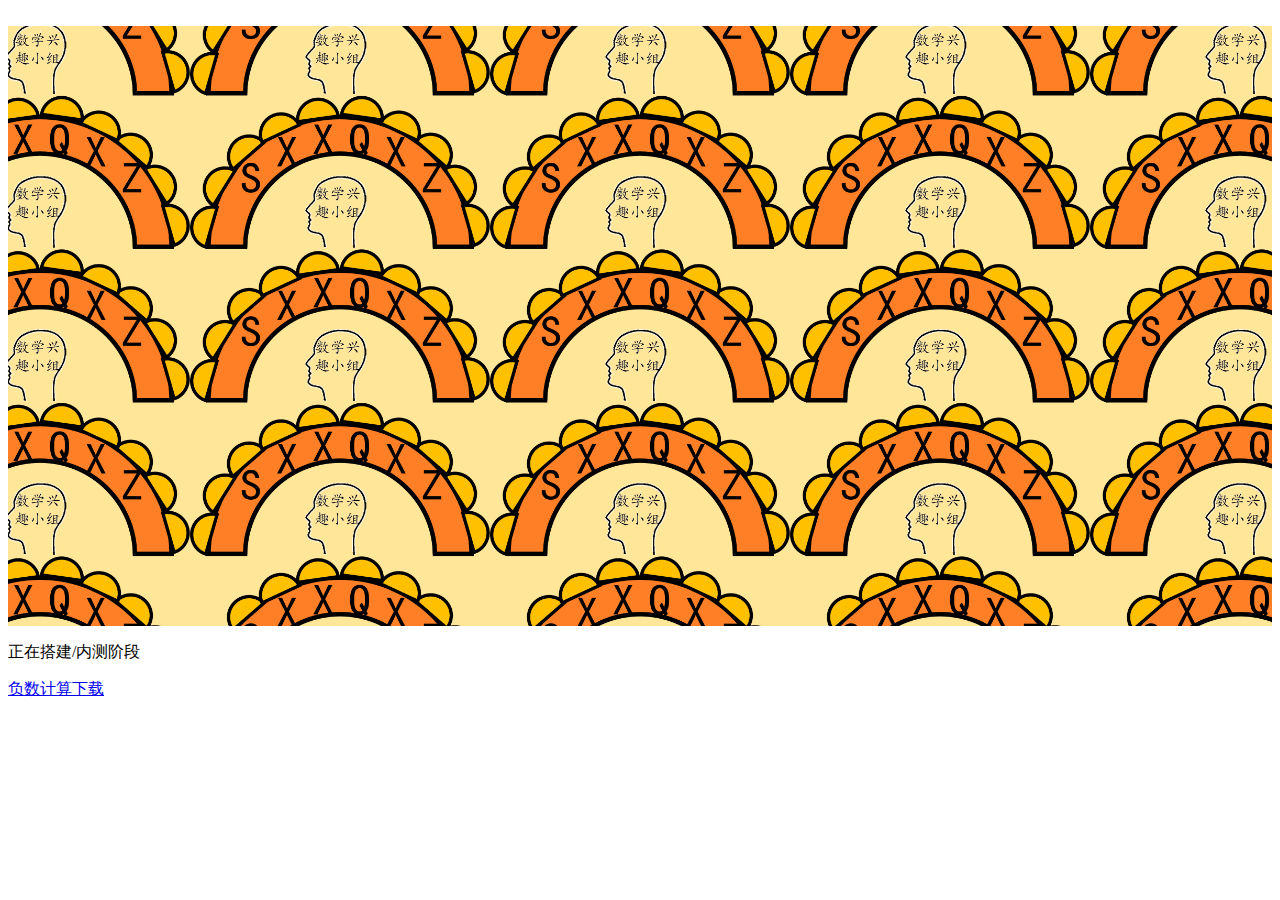
==== main.html @ 480b9463 "Add files via upload" ====
﻿﻿<!DOCTYPE html>
<html>
<head>
    <meta charset="UTF-8" />
    <title>欢迎来到南京市金陵中学实验小学2018级3班数学兴趣小组官网</title>
    <style>
        .box {
            height: 600px;
            background-image: url("./图标透明有色背景-第二代.png");
            background-size: 300px;
            background-repeat: repeat;
            background-position: center;
        }
    </style>
</head>
<body>
    <div class="box"></div>
    <p>正在搭建/内测阶段</p>
    <a href="五上1-22.09.29.pdf" download>负数计算下载</a>
</body>
</html>
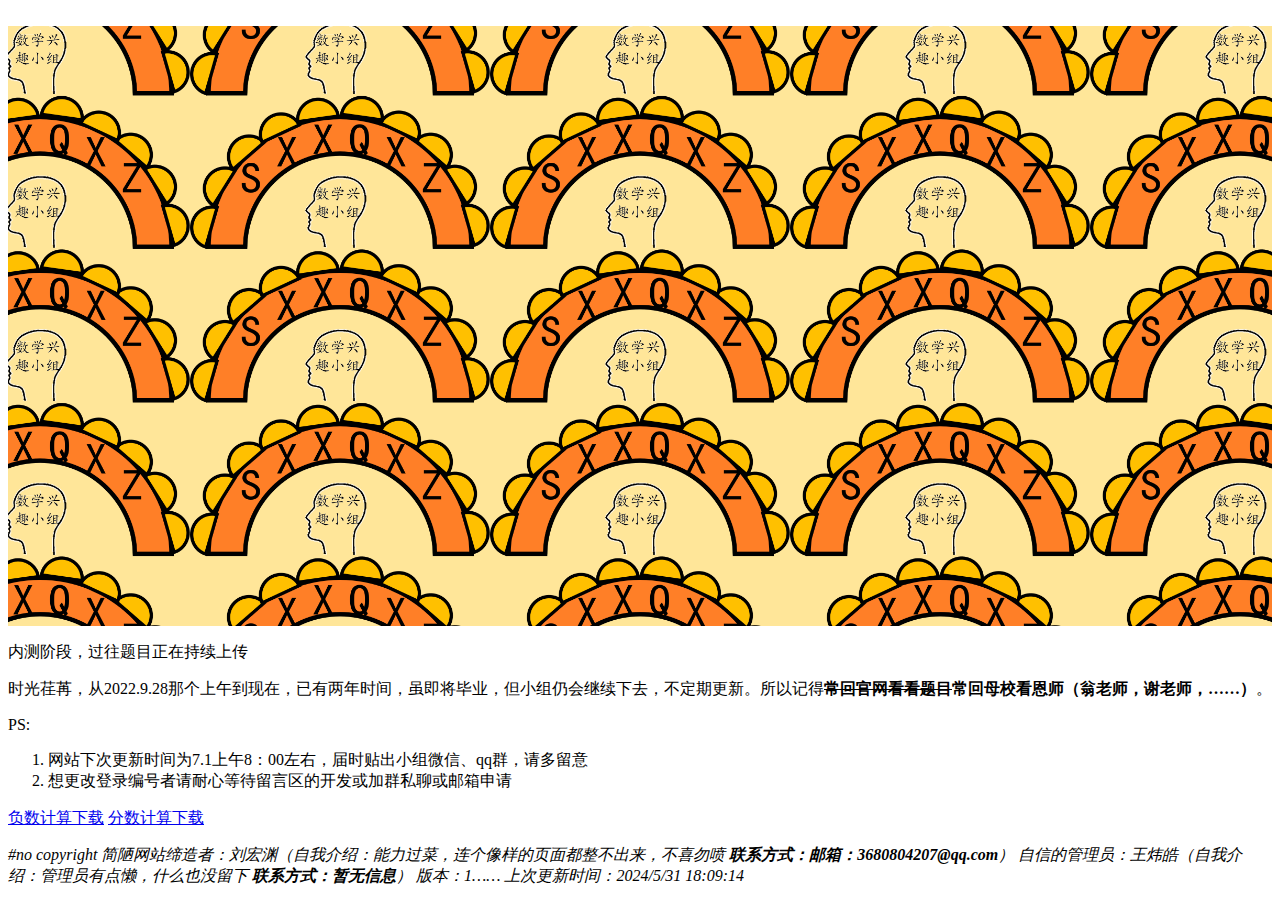
==== commit 71ce407f: "Add files via upload" ====
--- a/main.html
+++ b/main.html
@@ -15,7 +15,19 @@
 </head>
 <body>
     <div class="box"></div>
-    <p>正在搭建/内测阶段</p>
+    <p>内测阶段，过往题目正在持续上传</p>
+    <p>
+      时光荏苒，从2022.9.28那个上午到现在，已有两年时间，虽即将毕业，但小组仍会继续下去，不定期更新。所以记得<b><del>常回官网看看题目</del>常回母校看恩师（翁老师，谢老师，……）</b>。
+    </p>
+    <p>PS:</p>
+    <ol>
+     <li>网站下次更新时间为7.1上午8：00左右，届时贴出小组微信、qq群，请多留意</li>
+     <li>想更改登录编号者请耐心等待留言区的开发或加群私聊或邮箱申请</li>
+    </ol>
     <a href="五上1-22.09.29.pdf" download>负数计算下载</a>
+    <a href="五上2-22.09.30.pdf" download>分数计算下载</a>
+    <p class="footer"><i>
+     #no copyright	简陋网站缔造者：刘宏渊（自我介绍：能力过菜，连个像样的页面都整不出来，不喜勿喷	<b>联系方式：邮箱：3680804207@qq.com</b>）		自信的管理员：王炜皓（自我介绍：管理员有点懒，什么也没留下	<b>联系方式：暂无信息</b>）	版本：1……	上次更新时间：2024/5/31 18:09:14
+    </p>
 </body>
 </html>
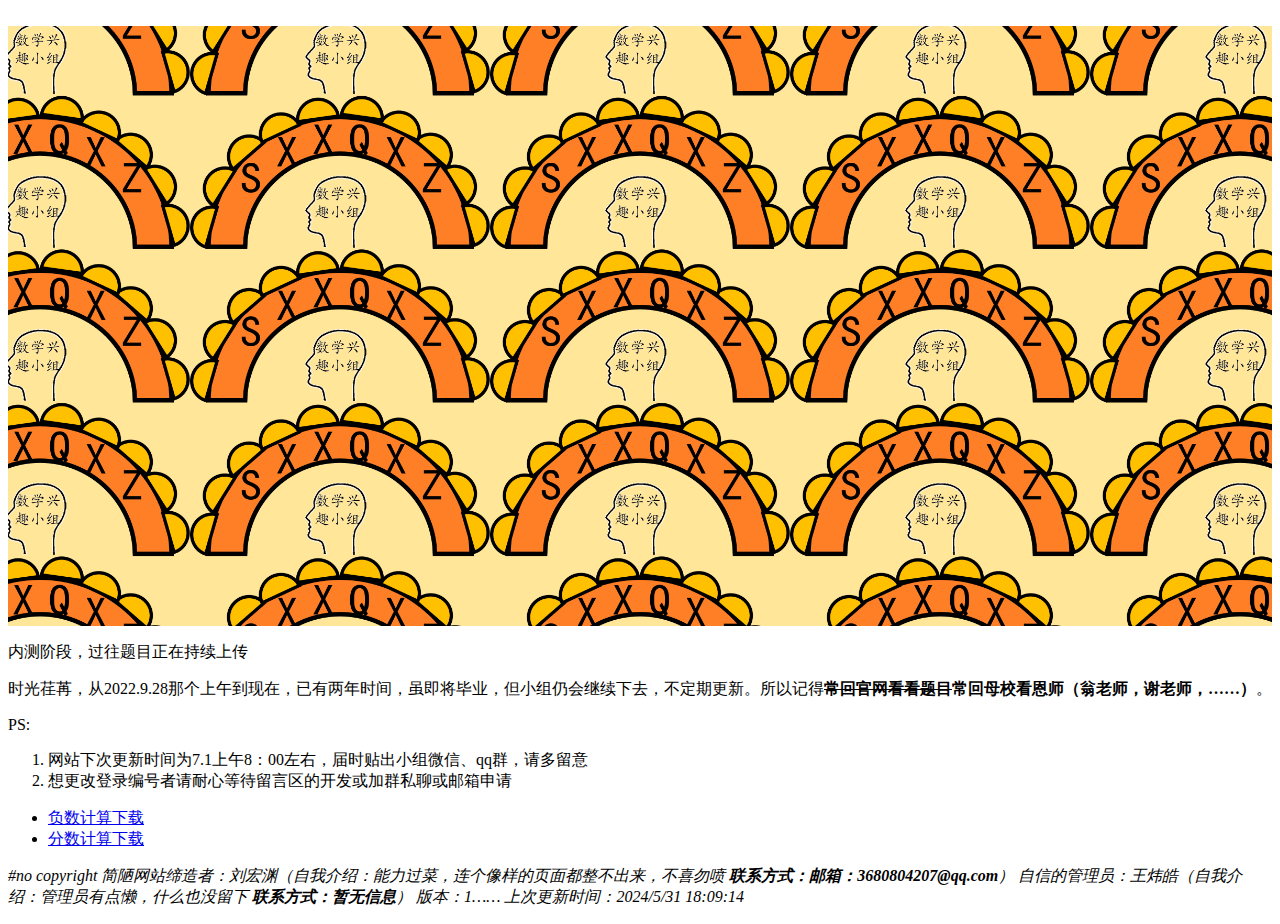
==== commit 56db70a8: "Add files via upload" ====
--- a/main.html
+++ b/main.html
@@ -24,8 +24,10 @@
      <li>网站下次更新时间为7.1上午8：00左右，届时贴出小组微信、qq群，请多留意</li>
      <li>想更改登录编号者请耐心等待留言区的开发或加群私聊或邮箱申请</li>
     </ol>
-    <a href="五上1-22.09.29.pdf" download>负数计算下载</a>
-    <a href="五上2-22.09.30.pdf" download>分数计算下载</a>
+    <ul>
+     <li><a href="五上1-22.09.29.pdf" download>负数计算下载</a></li>
+     <li><a href="五上2-22.09.30.pdf" download>分数计算下载</a></li>
+    </ul>
     <p class="footer"><i>
      #no copyright	简陋网站缔造者：刘宏渊（自我介绍：能力过菜，连个像样的页面都整不出来，不喜勿喷	<b>联系方式：邮箱：3680804207@qq.com</b>）		自信的管理员：王炜皓（自我介绍：管理员有点懒，什么也没留下	<b>联系方式：暂无信息</b>）	版本：1……	上次更新时间：2024/5/31 18:09:14
     </p>
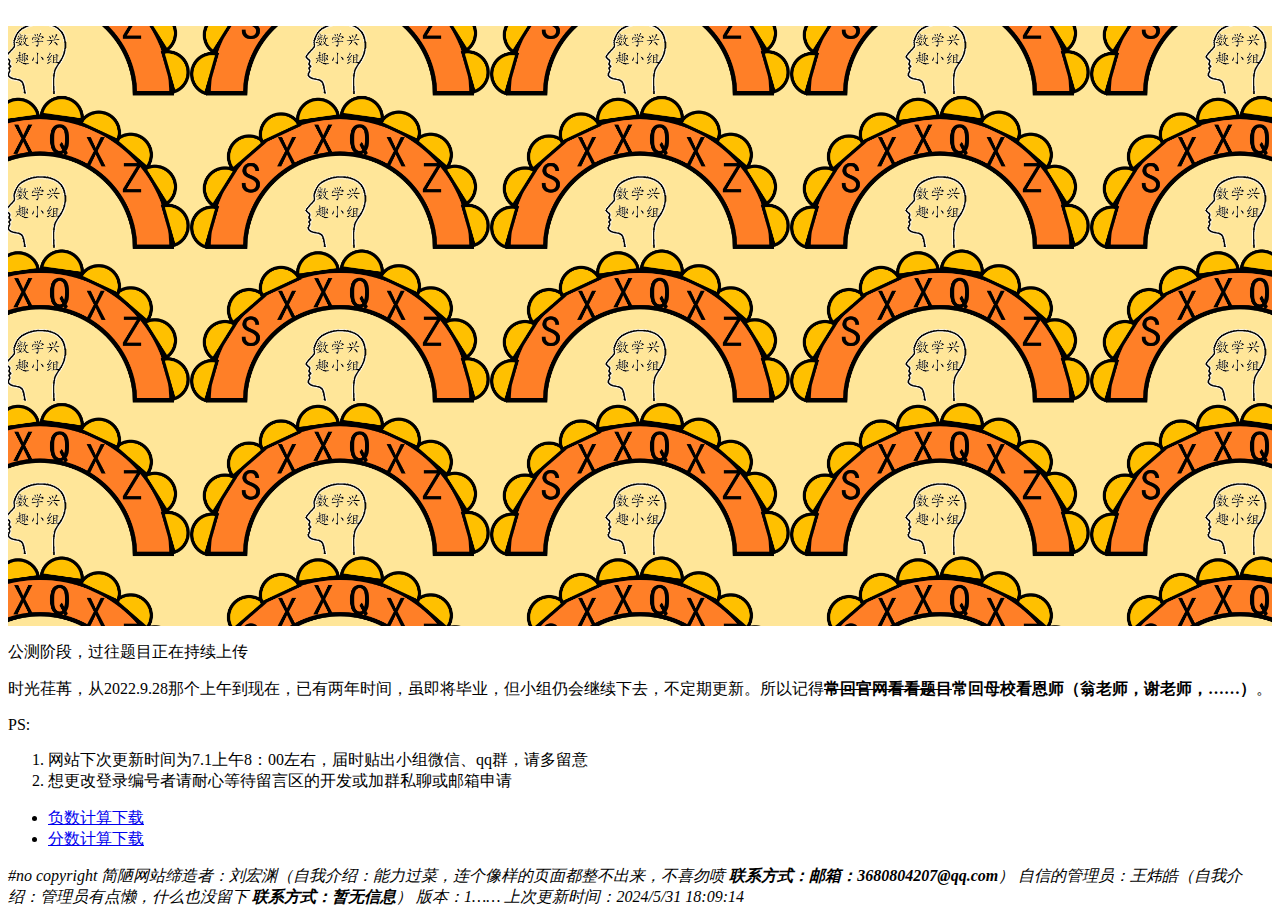
==== commit 7da9c393: "Add files via upload" ====
--- a/main.html
+++ b/main.html
@@ -15,7 +15,7 @@
 </head>
 <body>
     <div class="box"></div>
-    <p>内测阶段，过往题目正在持续上传</p>
+    <p>公测阶段，过往题目正在持续上传</p>
     <p>
       时光荏苒，从2022.9.28那个上午到现在，已有两年时间，虽即将毕业，但小组仍会继续下去，不定期更新。所以记得<b><del>常回官网看看题目</del>常回母校看恩师（翁老师，谢老师，……）</b>。
     </p>
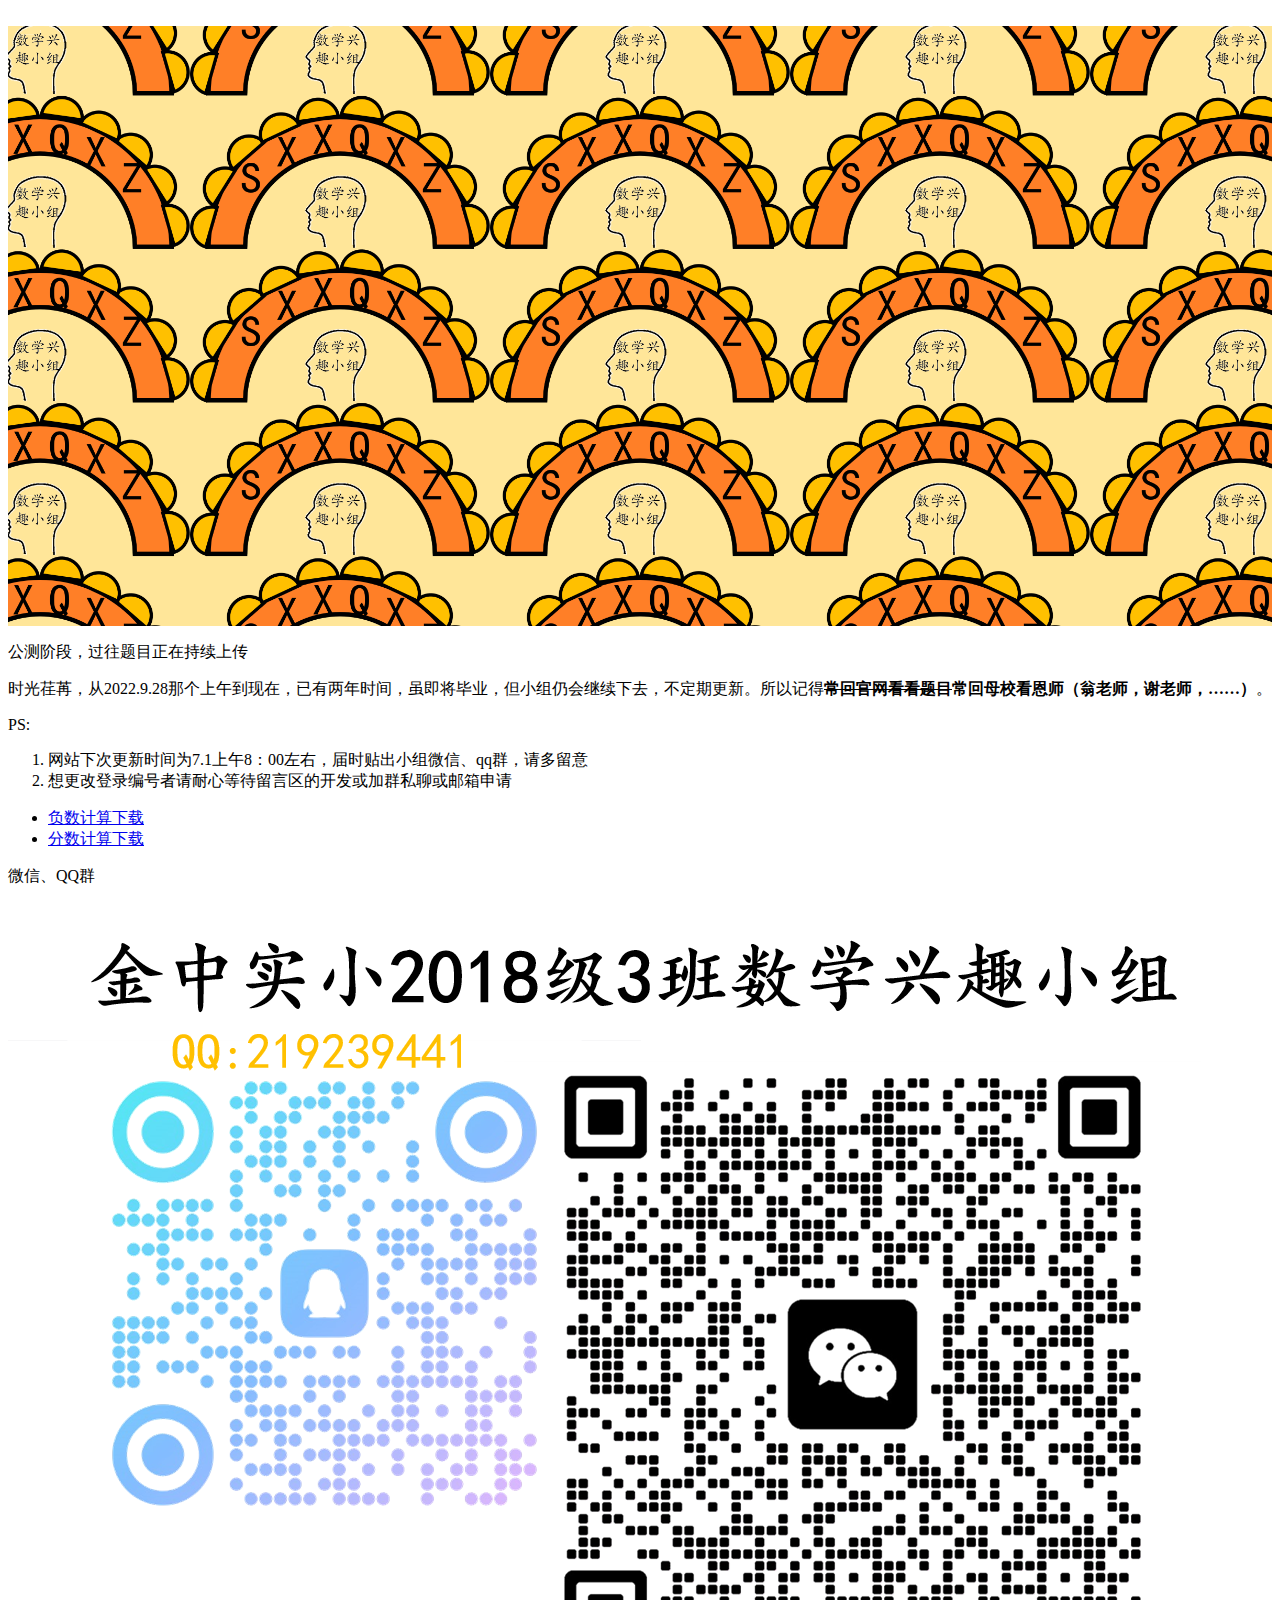
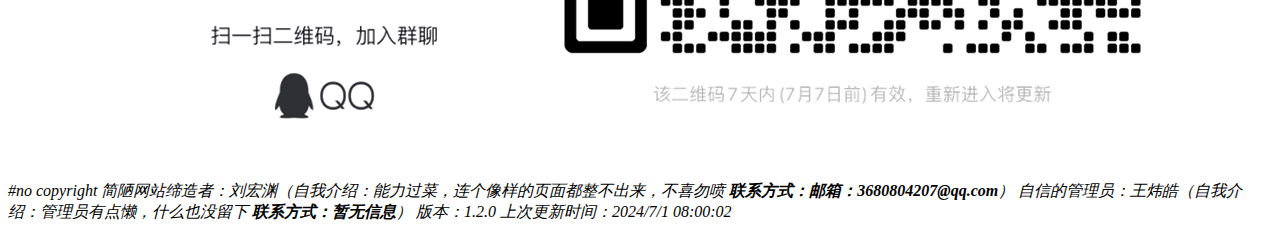
==== commit 2963c019: "Add files via upload" ====
--- a/main.html
+++ b/main.html
@@ -4,6 +4,10 @@
     <meta charset="UTF-8" />
     <title>欢迎来到南京市金陵中学实验小学2018级3班数学兴趣小组官网</title>
     <style>
+        .img-size{
+         width:50px;
+         position: center;
+        }
         .box {
             height: 600px;
             background-image: url("./图标透明有色背景-第二代.png");
@@ -28,8 +32,12 @@
      <li><a href="五上1-22.09.29.pdf" download>负数计算下载</a></li>
      <li><a href="五上2-22.09.30.pdf" download>分数计算下载</a></li>
     </ul>
+    <p>微信、QQ群</p>
+    <div class="img-size">
+     <img src="./群码.png"></img>
+    </div>
     <p class="footer"><i>
-     #no copyright	简陋网站缔造者：刘宏渊（自我介绍：能力过菜，连个像样的页面都整不出来，不喜勿喷	<b>联系方式：邮箱：3680804207@qq.com</b>）		自信的管理员：王炜皓（自我介绍：管理员有点懒，什么也没留下	<b>联系方式：暂无信息</b>）	版本：1……	上次更新时间：2024/5/31 18:09:14
+     #no copyright	简陋网站缔造者：刘宏渊（自我介绍：能力过菜，连个像样的页面都整不出来，不喜勿喷	<b>联系方式：邮箱：3680804207@qq.com</b>）		自信的管理员：王炜皓（自我介绍：管理员有点懒，什么也没留下	<b>联系方式：暂无信息</b>）	版本：1.2.0	上次更新时间：2024/7/1 08:00:02
     </p>
 </body>
 </html>
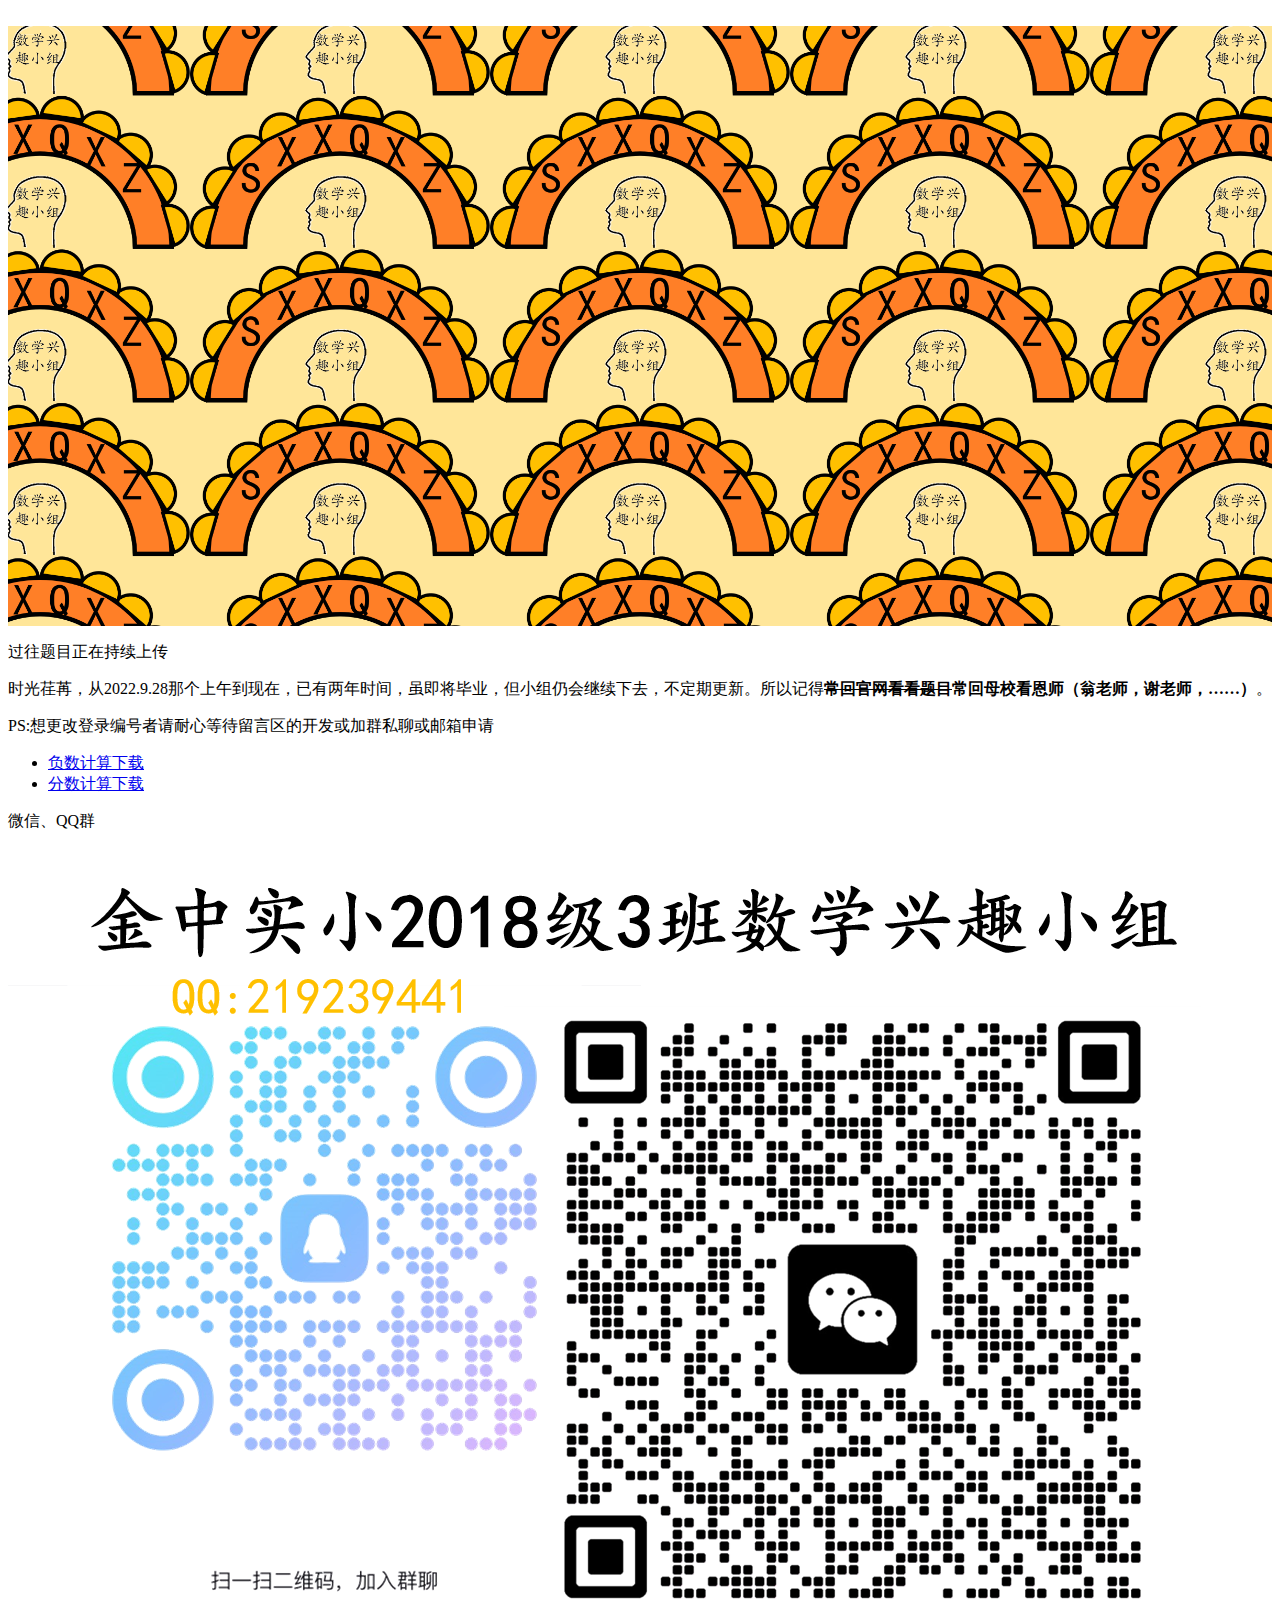
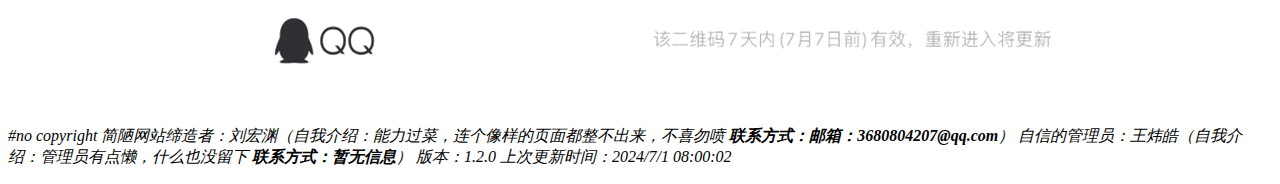
==== commit 6efad406: "Update main.html" ====
--- a/main.html
+++ b/main.html
@@ -19,15 +19,11 @@
 </head>
 <body>
     <div class="box"></div>
-    <p>公测阶段，过往题目正在持续上传</p>
+    <p>过往题目正在持续上传</p>
     <p>
       时光荏苒，从2022.9.28那个上午到现在，已有两年时间，虽即将毕业，但小组仍会继续下去，不定期更新。所以记得<b><del>常回官网看看题目</del>常回母校看恩师（翁老师，谢老师，……）</b>。
     </p>
-    <p>PS:</p>
-    <ol>
-     <li>网站下次更新时间为7.1上午8：00左右，届时贴出小组微信、qq群，请多留意</li>
-     <li>想更改登录编号者请耐心等待留言区的开发或加群私聊或邮箱申请</li>
-    </ol>
+    <p>PS:想更改登录编号者请耐心等待留言区的开发或加群私聊或邮箱申请</p>
     <ul>
      <li><a href="五上1-22.09.29.pdf" download>负数计算下载</a></li>
      <li><a href="五上2-22.09.30.pdf" download>分数计算下载</a></li>
